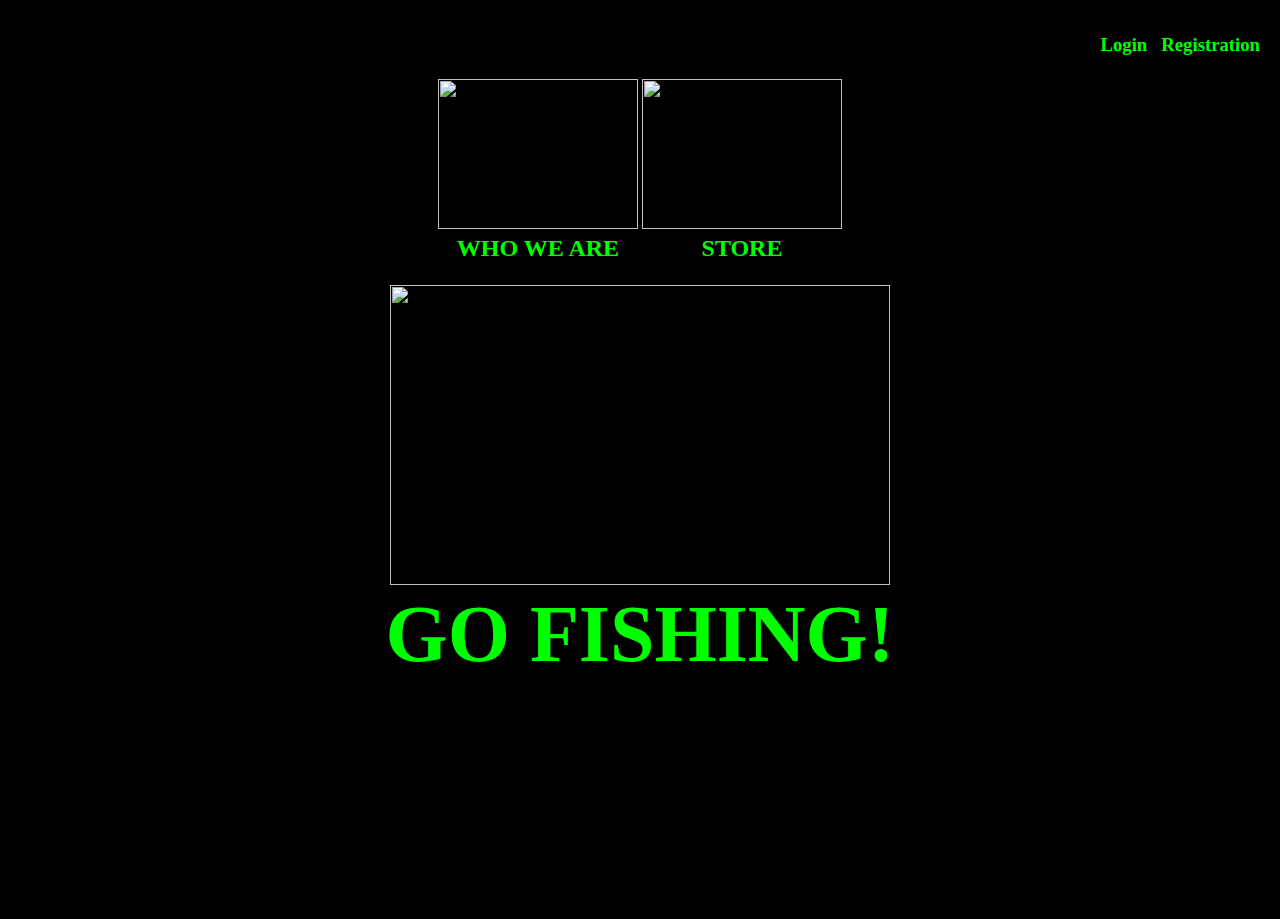
==== Client/index.html @ b962642f "Add files via upload" ====
<!DOCTYPE html>
<html>
    <head>
        <title> Homepage  </title>
        <meta charset="utf-8" />
        <meta name="viewport" content="width=device-width, initial-scale=1"/>
        <link rel="stylesheet" type="text/css" href="index.css"/> 
    </head>
    <body class="text-center">   
            <h3 align="right" class="text-right">
                <a href="/Login/login.html" role="button" class="btn btn-primary btn-lg">
                    Login
                </a>
                &nbsp;
                <a href="/Registrazione/registrazione.html" role="button" class="btn btn-primary btn-lg">
                    Registration
                </a>
            </h3>
            <h2>
                <table align="center">
                    <tr>
                        <th>
                            <img src="/img/angler-3308264_1920.jpg" style="height: 150px;width:200px;">
                            <br>
                            <a href="/ChiSiamo/chisiamo.html" role="button" class="btn btn-primary btn-lg">
                                WHO WE ARE
                            </a>
                        </th>
                        <th>
                            <img src="/img/fishing-rod-5277293_1920.jpg" style="height: 150px;width:200px ;">
                            <br> 
                            <a href="/Store/store.html" role="button" class="btn btn-primary btn-lg">
                                STORE
                            </a>
                        </th>
                    </tr>
                </table>
            </h2>
        <div align="center" class="text-center">    
            <img src="/img/fish.jpg" style="height: 300px;width:500px;" >
            <br>
            <a href="/Gofishing/gofishing.html" role="button" class="btn btn-primary btn-lg" style="font-size : 80px;">
                GO FISHING!
            </a>  
        </div>
    </body>
</html>
---- Client/index.css ----
html,
body { 
    display: block;
    height: 100%;
    background: #000000
    url(/Fishing\ -\ 44534.gif);
    margin: auto;
    background-size: cover;

}

h2 {
    text-align: center
}
h3 {
    padding-right: 20px;
    padding-top: 15px;
}

a:link , a:visited {
    font-weight: 800;
    text-decoration: none;
    color : rgb(0,255,0)
}
/*a:visited {
    color: rgb(255,0,0)
}*/
a:hover {
    color: rgb(255,0,0)
}
a:active {
    color: rgb(0,0,0)
}
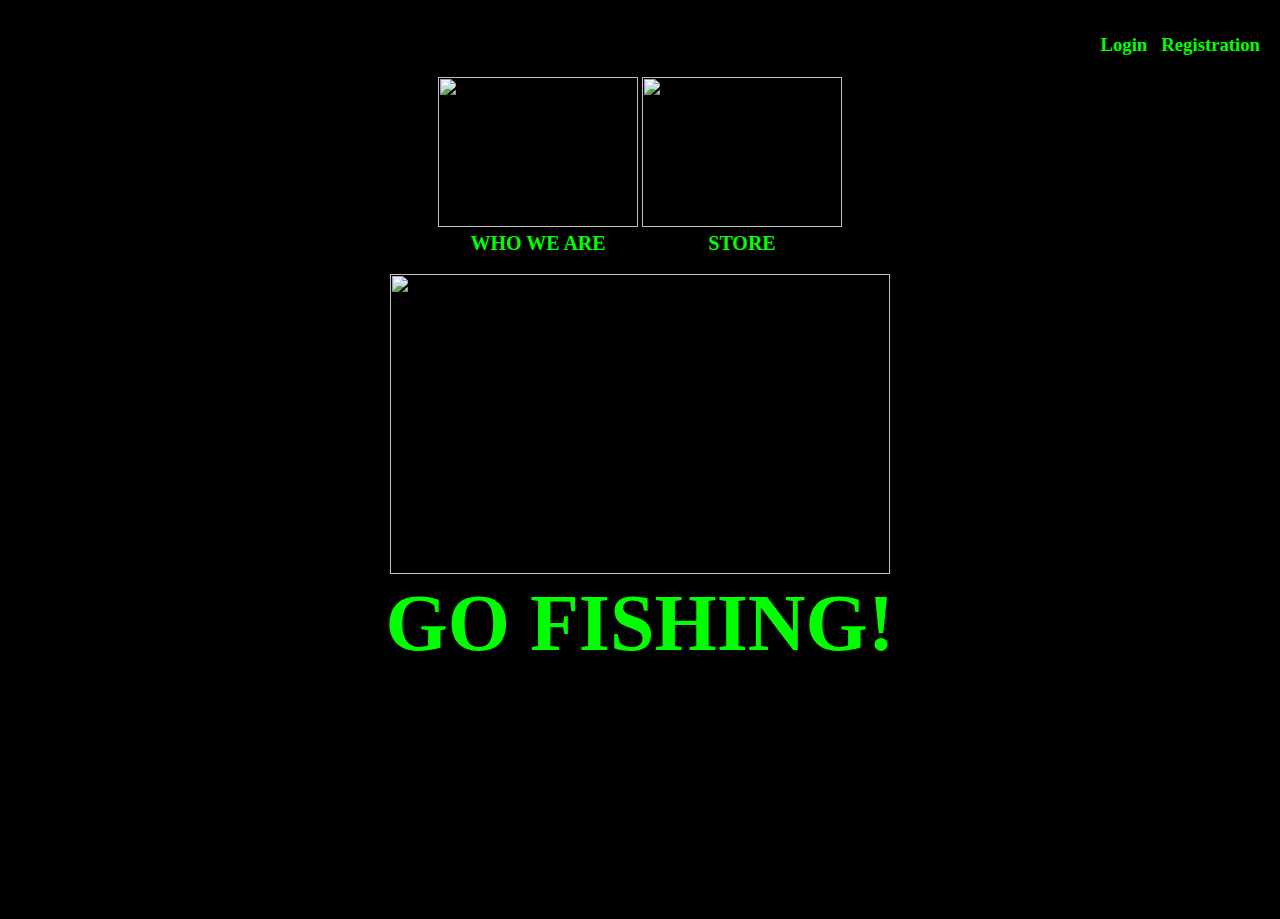
==== commit c1eae128: "Add files via upload" ====
--- a/Client/index.html
+++ b/Client/index.html
@@ -6,7 +6,7 @@
         <meta name="viewport" content="width=device-width, initial-scale=1"/>
         <link rel="stylesheet" type="text/css" href="index.css"/> 
     </head>
-    <body class="text-center">   
+    <body class="text-all">   
             <h3 align="right" class="text-right">
                 <a href="/Login/login.html" role="button" class="btn btn-primary btn-lg">
                     Login
@@ -16,32 +16,30 @@
                     Registration
                 </a>
             </h3>
-            <h2>
-                <table align="center">
-                    <tr>
-                        <th>
-                            <img src="/img/angler-3308264_1920.jpg" style="height: 150px;width:200px;">
-                            <br>
-                            <a href="/ChiSiamo/chisiamo.html" role="button" class="btn btn-primary btn-lg">
-                                WHO WE ARE
-                            </a>
-                        </th>
-                        <th>
-                            <img src="/img/fishing-rod-5277293_1920.jpg" style="height: 150px;width:200px ;">
-                            <br> 
-                            <a href="/Store/store.html" role="button" class="btn btn-primary btn-lg">
-                                STORE
-                            </a>
-                        </th>
-                    </tr>
-                </table>
-            </h2>
-        <div align="center" class="text-center">    
+            <table align="center" class="text-center">
+                <tr>
+                    <th>
+                        <img src="/img/angler-3308264_1920.jpg" style="height: 150px;width:200px;">
+                        <br>
+                        <a href="/ChiSiamo/chisiamo.html" role="button" class="btn btn-primary btn-lg">
+                            WHO WE ARE
+                        </a>
+                    </th> 
+                    <th>
+                        <img src="/img/fishing-rod-5277293_1920.jpg" style="height: 150px;width:200px ;">
+                        <br> 
+                        <a href="/Store/store.html" role="button" class="btn btn-primary btn-lg">
+                            STORE
+                        </a>
+                    </th>
+                </tr>
+            </table>
+        <p align="center" class="text-bottom">    
             <img src="/img/fish.jpg" style="height: 300px;width:500px;" >
             <br>
             <a href="/Gofishing/gofishing.html" role="button" class="btn btn-primary btn-lg" style="font-size : 80px;">
                 GO FISHING!
             </a>  
-        </div>
+        </p>
     </body>
 </html>
--- a/Client/index.css
+++ b/Client/index.css
@@ -9,8 +9,8 @@
 
 }
 
-h2 {
-    text-align: center
+.text-all .text-center {
+    font-size: 20px;
 }
 h3 {
     padding-right: 20px;
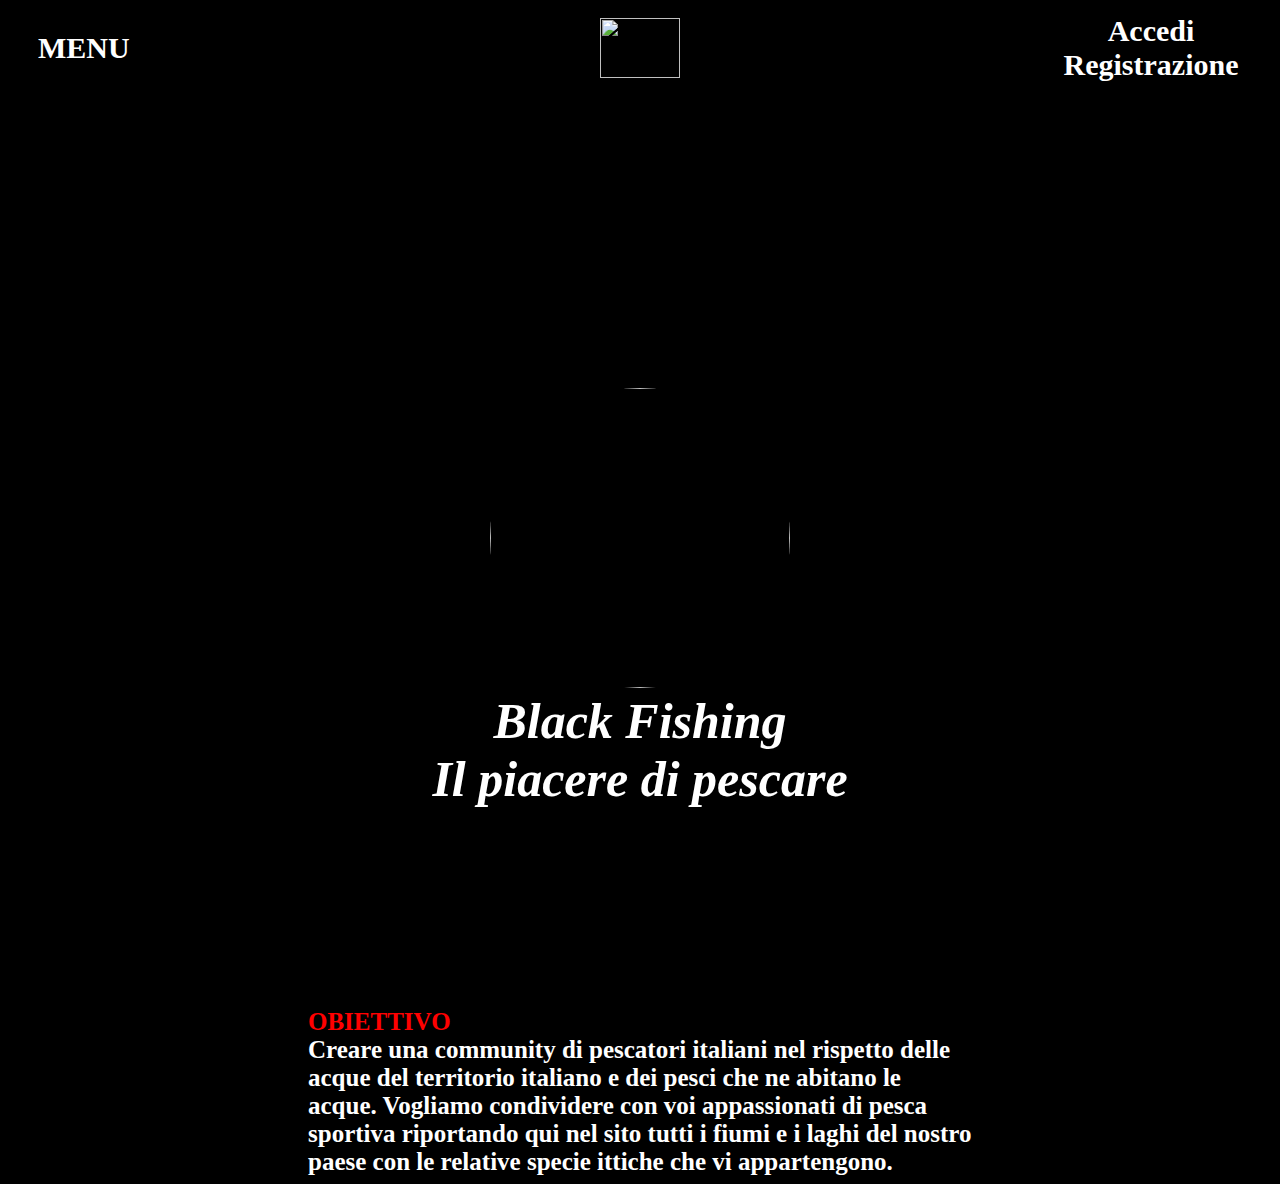
==== commit 84342867: "Add files via upload" ====
--- a/Client/index.html
+++ b/Client/index.html
@@ -6,40 +6,78 @@
         <meta name="viewport" content="width=device-width, initial-scale=1"/>
         <link rel="stylesheet" type="text/css" href="index.css"/> 
     </head>
-    <body class="text-all">   
-            <h3 align="right" class="text-right">
-                <a href="/Login/login.html" role="button" class="btn btn-primary btn-lg">
-                    Login
-                </a>
-                &nbsp;
-                <a href="/Registrazione/registrazione.html" role="button" class="btn btn-primary btn-lg">
-                    Registration
-                </a>
-            </h3>
-            <table align="center" class="text-center">
-                <tr>
-                    <th>
-                        <img src="/img/angler-3308264_1920.jpg" style="height: 150px;width:200px;">
-                        <br>
-                        <a href="/ChiSiamo/chisiamo.html" role="button" class="btn btn-primary btn-lg">
-                            WHO WE ARE
-                        </a>
-                    </th> 
-                    <th>
-                        <img src="/img/fishing-rod-5277293_1920.jpg" style="height: 150px;width:200px ;">
-                        <br> 
-                        <a href="/Store/store.html" role="button" class="btn btn-primary btn-lg">
-                            STORE
-                        </a>
-                    </th>
-                </tr>
-            </table>
-        <p align="center" class="text-bottom">    
-            <img src="/img/fish.jpg" style="height: 300px;width:500px;" >
+    <body>
+        <div id="menu" align="center">
+            <ul id="menu-1">
+            <li> <a href="#" role="button" class="btn" > MENU </a>
+                <ul>
+                    <li> <a href="/ChiSiamo/chisiamo.html" role="button" class="btn"> CHI SIAMO </a></li>
+                    <li> <a href="/Store/store.html" role="button" class="btn"> NEGOZIO </a></li>
+                    <li> <a href="/Faq/faq.html" role="button" class="btn" > FAQ </a></li>
+                    <li> <a href="/Galleria/galleria.html" role="button" class="btn"> GALLERIA </a> </li>   
+                </ul>
+            </li>
+            </ul>
+                <a href="/" role="button" class="img"> <img src="/img/logo.png"> </a>  
+            <ul id="menu-2">
+                <li> <a href="/Login/login.html" role="button" class="btn"> Accedi </a> 
+                 <a href="/Registrazione/registrazione.html" role="button" class="btn"> Registrazione </a></li>
+            </ul>
+        </div>
+        <div id="video-logo" align="center">
+            <div id="image">
+                <img src="/img/logo.png">
+                <br><label> Black Fishing </label><br><label> Il piacere di pescare </label>
+            </div>
+        </div>
+        <div id="goal">
+            <label style="color:red"> OBIETTIVO </label>
             <br>
-            <a href="/Gofishing/gofishing.html" role="button" class="btn btn-primary btn-lg" style="font-size : 80px;">
-                GO FISHING!
-            </a>  
-        </p>
+            <label style="color:white"> Creare una community di pescatori italiani nel rispetto delle acque del territorio italiano e dei pesci che ne abitano le acque.
+                                          Vogliamo condividere con voi appassionati di pesca sportiva riportando qui nel sito tutti i fiumi e i laghi del nostro paese con 
+                                          le relative specie ittiche che vi appartengono.  </label>
+        </div>
     </body>
 </html>
+
+
+
+
+
+
+
+ <!--
+<h3 align="right" class="text-right">
+    <a href="/Login/login.html" role="button" class="btn btn-primary btn-lg">
+        Accedi
+    </a>
+    &nbsp;
+    <a href="/Registrazione/registrazione.html" role="button" class="btn btn-primary btn-lg">
+        Registrazione
+    </a>
+</h3>
+<table align="center" class="text-center">
+    <tr>
+        <th>
+            <img src="/img/angler-3308264_1920.jpg" style="height: 150px;width:150px; border-radius: 180px;">
+            <br>
+            <a href="/ChiSiamo/chisiamo.html" role="button" class="btn btn-primary btn-lg">
+                CHI SIAMO
+            </a>
+        </th> 
+        <th>
+            <img src="/img/fishing-rod-5277293_1920.jpg" style="height: 150px;width:150px ;border-radius: 180px;">
+            <br> 
+            <a href="/Store/store.html" role="button" class="btn btn-primary btn-lg">
+                NEGOZIO
+            </a>
+        </th>
+    </tr>
+</table>
+<p align="center" class="text-bottom">    
+<img src="/img/fish.jpg" style="height: 300px;width:500px;" >
+<br>
+<a href="/Gofishing/gofishing.html" role="button" class="btn btn-primary btn-lg" style="font-size : 80px;">
+    ANDIAMO A PESCA!
+</a>  
+</p>-->--- a/Client/index.css
+++ b/Client/index.css
@@ -1,4 +1,131 @@
 html,
+
+body {
+    background-color:black;
+}
+
+/* parte superiore della barra del menu*/
+
+#menu {
+    height: 80px;
+    background-color: black;
+    padding: 0px;
+    display:flex;
+}
+
+
+#menu ul {
+    width: 800px;
+    padding:0;
+    margin: auto;
+    display:flex;
+    list-style-type:none; /* Stile della lista */
+    }
+
+#menu li {
+    display:inline-block; 
+}
+
+
+#menu img {
+    display:inline;
+    margin:10px auto;
+    height:60px;
+    width:80px;
+}
+
+#menu a.btn{
+    font-size: 30px;
+    color:white; /* Colore del testo */
+    text-decoration:none; /* Nessuna decorazione */
+    background:black; /* Colore dello sfondo */
+    padding:0px 30px; /* Distanza tra le singole voci */ 
+    font-weight: bold;
+    font-style:normal;
+}
+
+#menu-2 li {
+    padding-left: 350px;
+    margin:auto;
+}
+
+#menu a.btn:hover {
+    background:red; /* Sfondo */
+}
+
+#menu-1 li:hover ul li {
+    display:block; 
+    position: relative;
+    float: left;
+}
+
+#menu-1 li ul{
+    position: absolute;
+    z-index: 1;
+    display: none;
+}
+
+
+#menu-1 li:hover ul {
+    display: block;
+    width: 300px;
+}
+
+
+#menu-1  li:hover ul a:hover {
+    background-color:red;
+    background-image:none;
+    color:#FFFFFF;
+}
+
+/*parte centrale con video e logo*/
+
+#video-logo {
+    height: 900px;
+    display: block;
+    background: url(/Fishing\ -\ 44534.gif);
+    
+}
+#image {
+    padding-top:300px;
+}
+
+#image label {
+    font-size: 50px;
+    color:white;
+    font-weight: bold;
+    font-style: italic;
+}
+
+#video-logo img {
+    height: 300px;
+    width: 300px;
+    border-radius: 180px;
+    /*-moz-box-shadow: inset 0 0 4px rgba(0,0,0,1),
+                     inset 0 2px 1px rgba(255,255,255,.5),
+                     inset 0 -9px 2px rgba(0,0,0,.6),
+                     inset 0 -12px 2px rgba(255,255,255,.3);
+    -webkit-box-shadow: inset 0 0 4px rgba(0,0,0,1),
+                        inset 0 2px 1px rgba(255,255,255,.5),
+                        inset 0 -9px 2px rgba(0,0,0,.6),
+                        inset 0 -12px 2px rgba(255,255,255,.3);
+    box-shadow: inset 0 0 4px rgba(0,0,0,1),
+                inset 0 2px 1px rgba(255,255,255,.5),
+                inset 0 -9px 2px rgba(0,0,0,.6),
+                inset 0 -12px 2px rgba(255,255,255,.3);
+    -moz-border-radius: 20px;
+    -webkit-border-radius: 20px;
+    border-radius: 20px;*/
+}
+#goal {
+    padding-top: 20px;
+    padding-left: 300px;
+    padding-right: 300px;
+    font-weight: bold;
+    font-size: 25px;
+}
+
+/*
 body { 
     display: block;
     height: 100%;
@@ -9,7 +136,8 @@
 
 }
 
-.text-all .text-center {
+
+.text-center {
     font-size: 20px;
 }
 h3 {
@@ -24,11 +152,11 @@
 }
 /*a:visited {
     color: rgb(255,0,0)
-}*/
+}
 a:hover {
     color: rgb(255,0,0)
 }
 a:active {
     color: rgb(0,0,0)
 }
-
+*/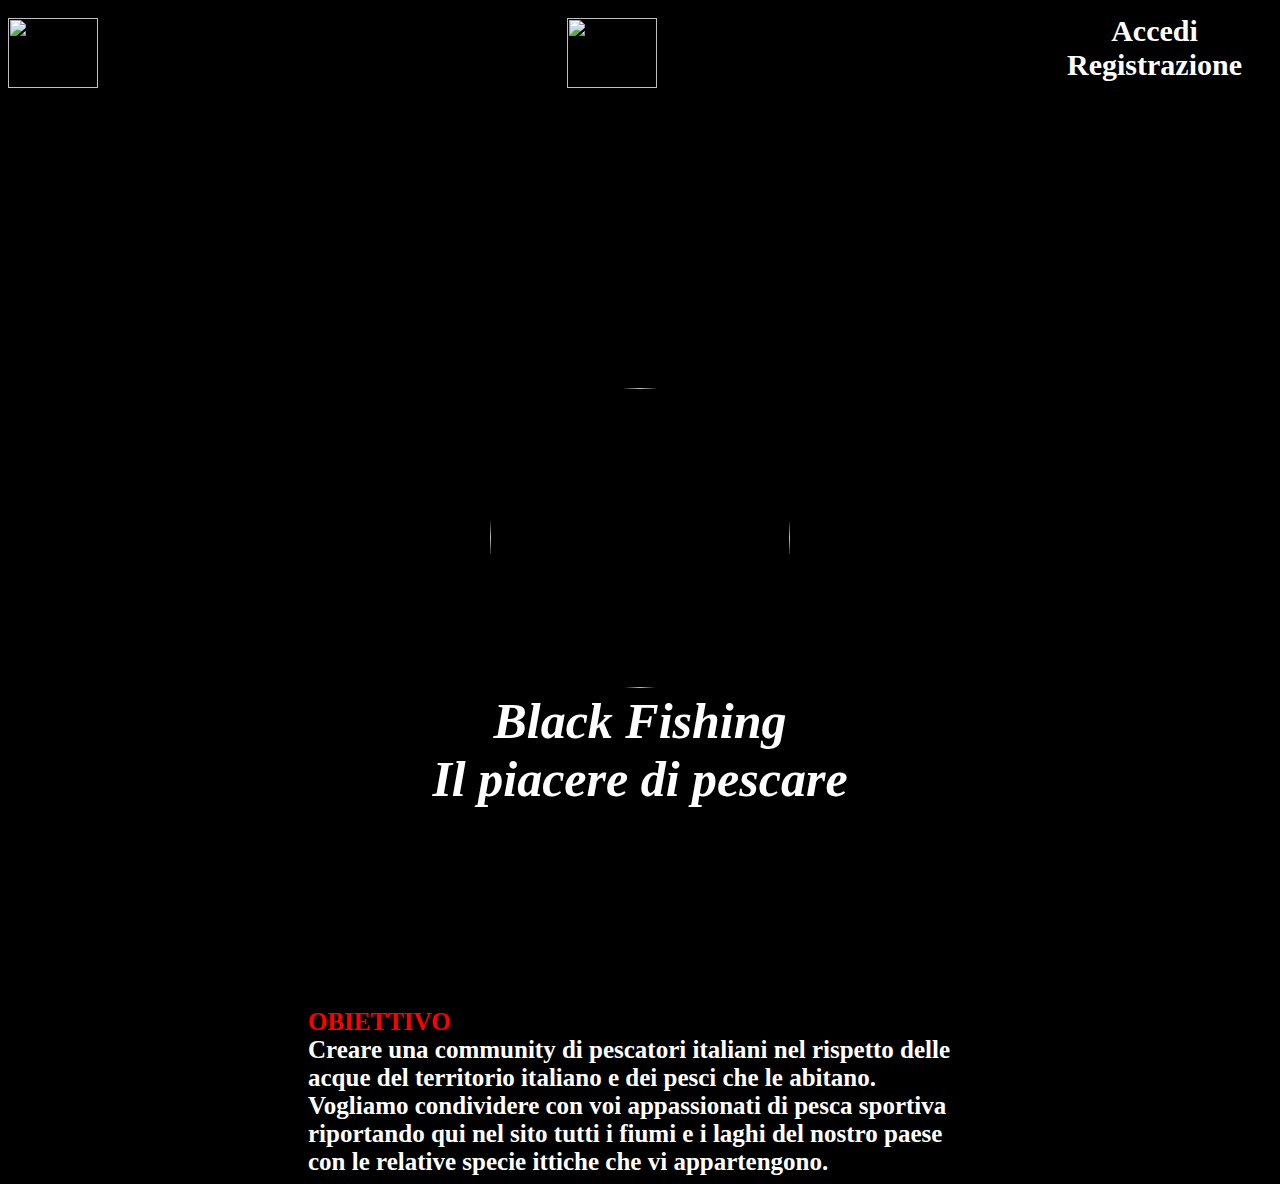
==== commit afac9a45: "Add files via upload" ====
--- a/Client/index.html
+++ b/Client/index.html
@@ -9,7 +9,7 @@
     <body>
         <div id="menu" align="center">
             <ul id="menu-1">
-            <li> <a href="#" role="button" class="btn" > MENU </a>
+            <li> <a href="#" role="button" class="img" > <img src="/img/hamburger.png "> </a>
                 <ul>
                     <li> <a href="/ChiSiamo/chisiamo.html" role="button" class="btn"> CHI SIAMO </a></li>
                     <li> <a href="/Store/store.html" role="button" class="btn"> NEGOZIO </a></li>
@@ -33,7 +33,7 @@
         <div id="goal">
             <label style="color:red"> OBIETTIVO </label>
             <br>
-            <label style="color:white"> Creare una community di pescatori italiani nel rispetto delle acque del territorio italiano e dei pesci che ne abitano le acque.
+            <label style="color:white"> Creare una community di pescatori italiani nel rispetto delle acque del territorio italiano e dei pesci che le abitano.
                                           Vogliamo condividere con voi appassionati di pesca sportiva riportando qui nel sito tutti i fiumi e i laghi del nostro paese con 
                                           le relative specie ittiche che vi appartengono.  </label>
         </div>
--- a/Client/index.css
+++ b/Client/index.css
@@ -30,8 +30,8 @@
 #menu img {
     display:inline;
     margin:10px auto;
-    height:60px;
-    width:80px;
+    height:70px;
+    width:90px;
 }
 
 #menu a.btn{
@@ -45,7 +45,7 @@
 }
 
 #menu-2 li {
-    padding-left: 350px;
+    padding-left: 380px;
     margin:auto;
 }
 
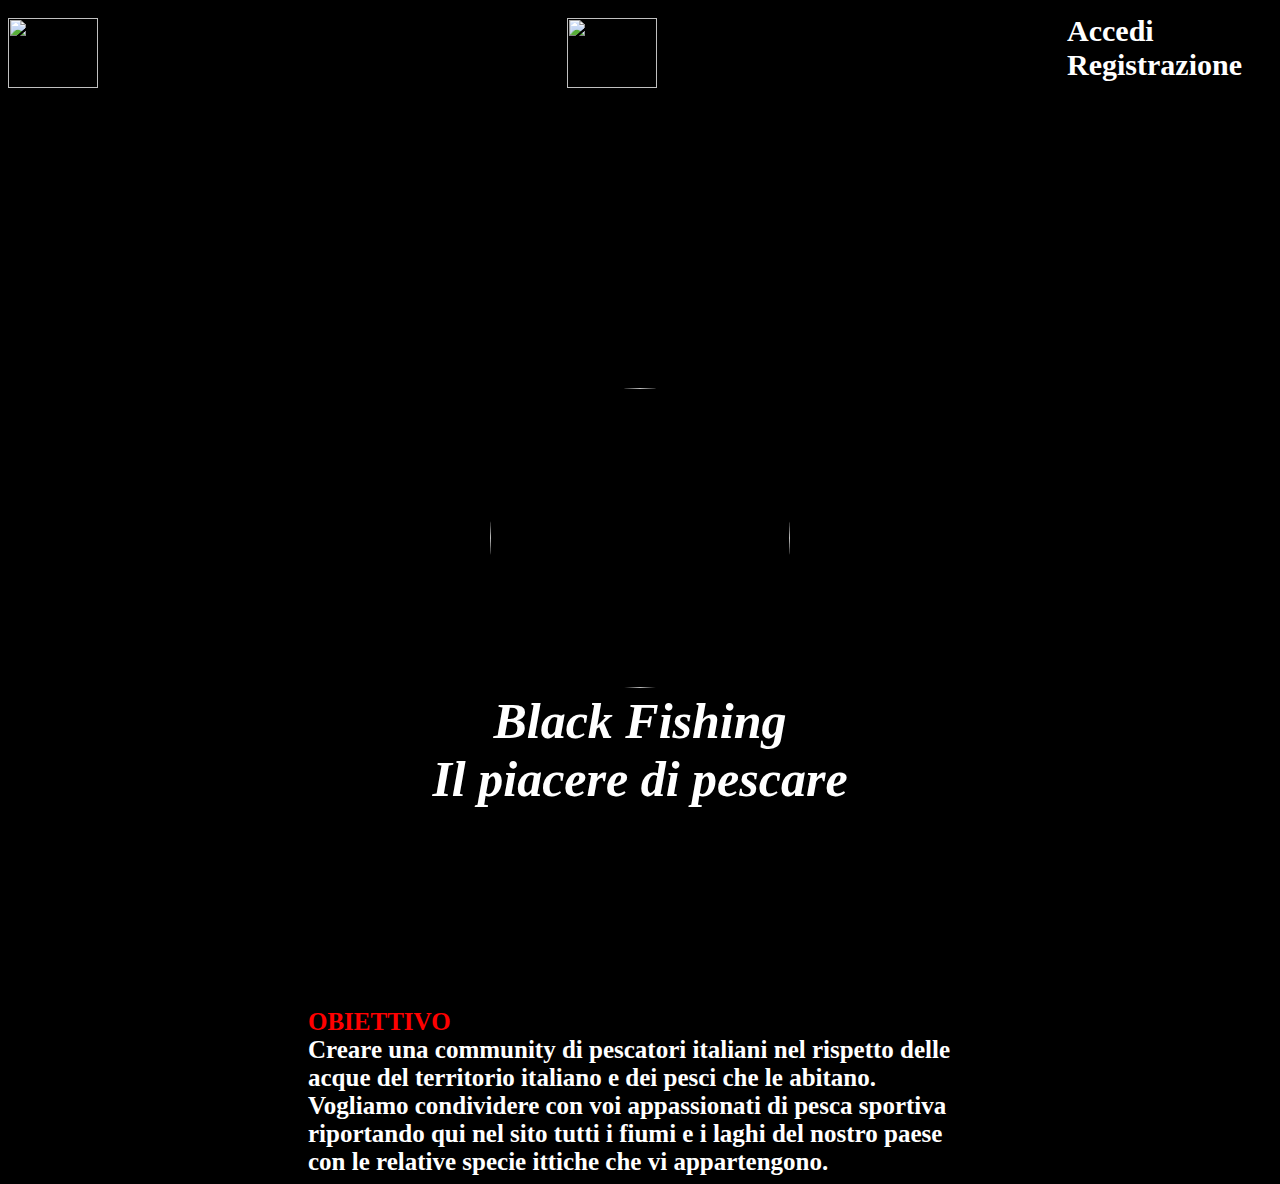
==== commit f0804987: "Add files via upload" ====
--- a/Client/index.html
+++ b/Client/index.html
@@ -7,7 +7,7 @@
         <link rel="stylesheet" type="text/css" href="index.css"/> 
     </head>
     <body>
-        <div id="menu" align="center">
+        <header id="menu" >
             <ul id="menu-1">
             <li> <a href="#" role="button" class="img" > <img src="/img/hamburger.png "> </a>
                 <ul>
@@ -23,7 +23,7 @@
                 <li> <a href="/Login/login.html" role="button" class="btn"> Accedi </a> 
                  <a href="/Registrazione/registrazione.html" role="button" class="btn"> Registrazione </a></li>
             </ul>
-        </div>
+        </header>
         <div id="video-logo" align="center">
             <div id="image">
                 <img src="/img/logo.png">
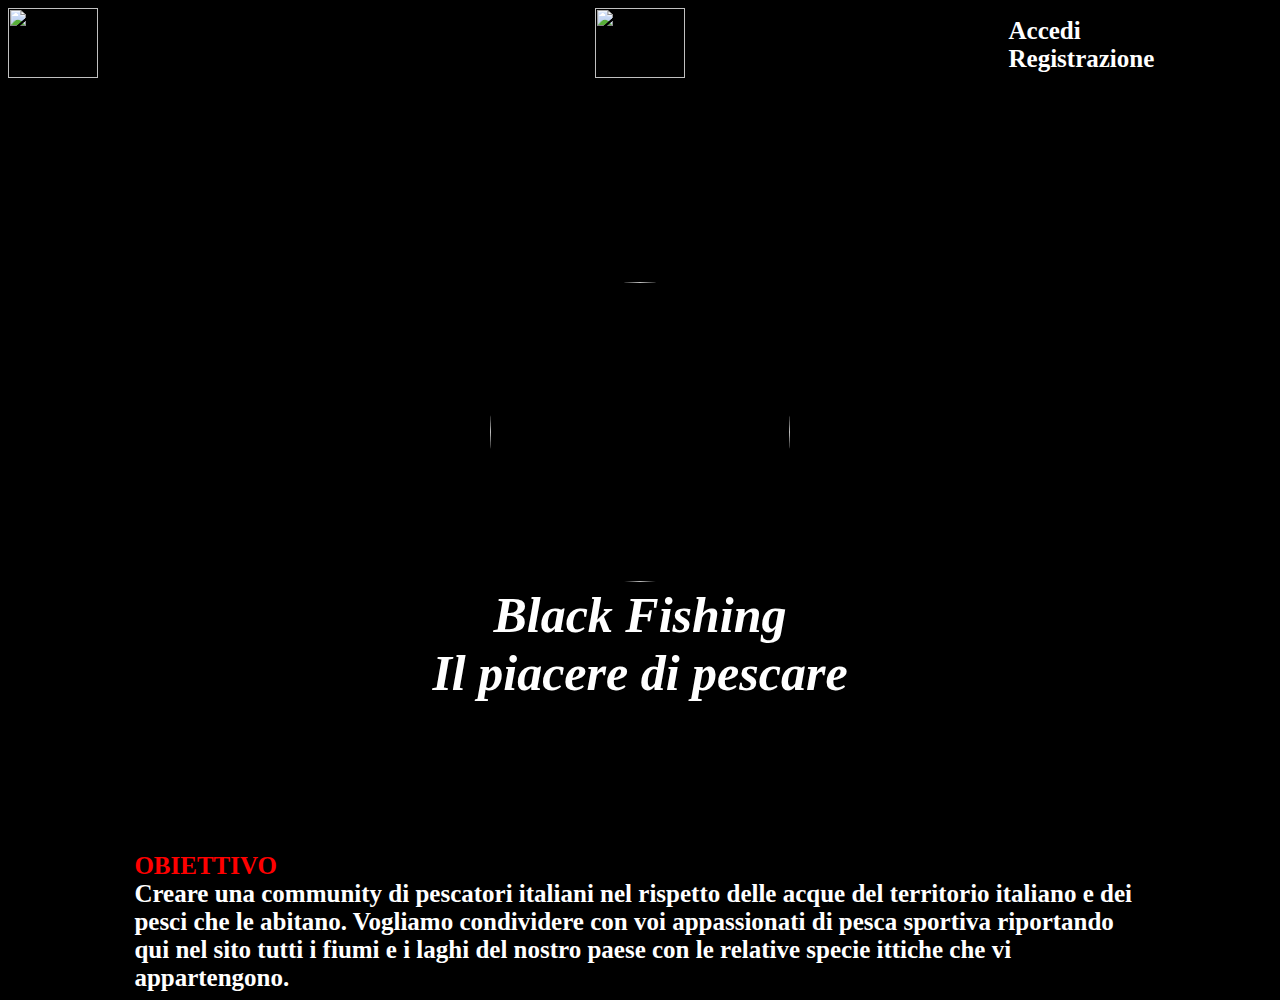
==== commit 8adc2547: "Add files via upload" ====
--- a/Client/index.html
+++ b/Client/index.html
@@ -11,6 +11,7 @@
             <ul id="menu-1">
             <li> <a href="#" role="button" class="img" > <img src="/img/hamburger.png "> </a>
                 <ul>
+                    <li> <a href="/Gofishing/gofishing.html" role="button" class="btn"> GO FISHING </a></li>
                     <li> <a href="/ChiSiamo/chisiamo.html" role="button" class="btn"> CHI SIAMO </a></li>
                     <li> <a href="/Store/store.html" role="button" class="btn"> NEGOZIO </a></li>
                     <li> <a href="/Faq/faq.html" role="button" class="btn" > FAQ </a></li>
--- a/Client/index.css
+++ b/Client/index.css
@@ -6,11 +6,13 @@
 
 /* parte superiore della barra del menu*/
 
-#menu {
-    height: 80px;
+header {
+    height: 100%;
+    width: 100%;
     background-color: black;
     padding: 0px;
-    display:flex;
+    display:inline-flex;
+    
 }
 
 
@@ -28,8 +30,8 @@
 
 
 #menu img {
-    display:inline;
-    margin:10px auto;
+    display:inline-flex;
+    margin:0 auto;
     height:70px;
     width:90px;
 }
@@ -43,11 +45,16 @@
     font-weight: bold;
     font-style:normal;
 }
+#menu-2 a.btn {
+    font-size:25px;
+}
 
 #menu-2 li {
-    padding-left: 380px;
-    margin:auto;
+    padding-left: 50%;
+    margin:0 auto;
+    display:block;
 }
+
 
 #menu a.btn:hover {
     background:red; /* Sfondo */
@@ -57,6 +64,7 @@
     display:block; 
     position: relative;
     float: left;
+    
 }
 
 #menu-1 li ul{
@@ -81,13 +89,14 @@
 /*parte centrale con video e logo*/
 
 #video-logo {
-    height: 900px;
+    height: 750px;
+    width: 100%;
     display: block;
     background: url(/Fishing\ -\ 44534.gif);
     
 }
 #image {
-    padding-top:300px;
+    padding-top:200px;
 }
 
 #image label {
@@ -95,12 +104,14 @@
     color:white;
     font-weight: bold;
     font-style: italic;
+    
 }
 
 #video-logo img {
     height: 300px;
     width: 300px;
     border-radius: 180px;
+
     /*-moz-box-shadow: inset 0 0 4px rgba(0,0,0,1),
                      inset 0 2px 1px rgba(255,255,255,.5),
                      inset 0 -9px 2px rgba(0,0,0,.6),
@@ -119,8 +130,8 @@
 }
 #goal {
     padding-top: 20px;
-    padding-left: 300px;
-    padding-right: 300px;
+    padding-left: 10%;
+    padding-right: 10%;
     font-weight: bold;
     font-size: 25px;
 }
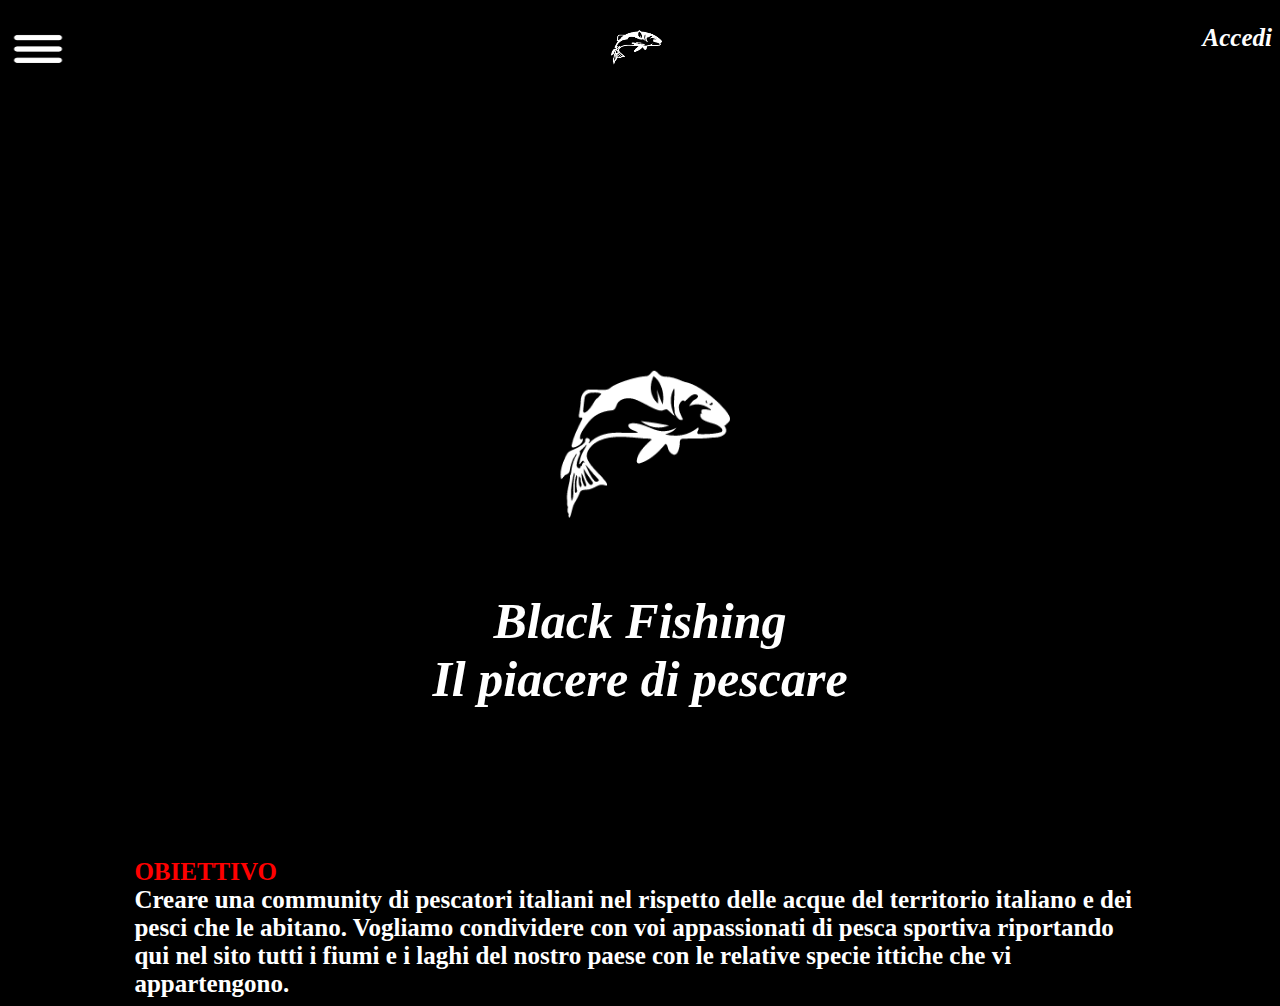
==== commit 4ef72ff0: "Add files via upload" ====
--- a/Client/index.html
+++ b/Client/index.html
@@ -4,30 +4,33 @@
         <title> Homepage  </title>
         <meta charset="utf-8" />
         <meta name="viewport" content="width=device-width, initial-scale=1"/>
+        <link rel="stylesheet" type="text/css" href="../css/bootstrap.min.css"/>
         <link rel="stylesheet" type="text/css" href="index.css"/> 
+        
     </head>
     <body>
-        <header id="menu" >
+        <header id="menu">
             <ul id="menu-1">
-            <li> <a href="#" role="button" class="img" > <img src="/img/hamburger.png "> </a>
+            <li> <a href="#" role="button" class="img" > <img src="img/hamburger.png "> </a>
                 <ul>
-                    <li> <a href="/Gofishing/gofishing.html" role="button" class="btn"> GO FISHING </a></li>
-                    <li> <a href="/ChiSiamo/chisiamo.html" role="button" class="btn"> CHI SIAMO </a></li>
-                    <li> <a href="/Store/store.html" role="button" class="btn"> NEGOZIO </a></li>
-                    <li> <a href="/Faq/faq.html" role="button" class="btn" > FAQ </a></li>
-                    <li> <a href="/Galleria/galleria.html" role="button" class="btn"> GALLERIA </a> </li>   
+                    <li> <a href="Gofishing/gofishing.html" role="button" class="btn"> GO FISHING </a></li><br>
+                    <li> <a href="ChiSiamo/chisiamo.html" role="button" class="btn"> CHI SIAMO </a></li><br>
+                    <li> <a href="Store/store.html" role="button" class="btn"> NEGOZIO </a></li><br>
+                    <li> <a href="Faq/faq.html" role="button" class="btn" > FAQ </a></li><br>
+                    <li> <a href="Galleria/galleria.html" role="button" class="btn"> GALLERIA </a> </li>   
                 </ul>
             </li>
             </ul>
-                <a href="/" role="button" class="img"> <img src="/img/logo.png"> </a>  
+            <ul id="menu-center">
+                <a href="index.html" role="button" class="img"> <img src="img/logo.png"> </a>
+            </ul>  
             <ul id="menu-2">
-                <li> <a href="/Login/login.html" role="button" class="btn"> Accedi </a> 
-                 <a href="/Registrazione/registrazione.html" role="button" class="btn"> Registrazione </a></li>
+                <li> <a href="Login/login.html" role="button" class="btn"> Accedi </a> 
             </ul>
         </header>
         <div id="video-logo" align="center">
             <div id="image">
-                <img src="/img/logo.png">
+                <img src="img/logo.png">
                 <br><label> Black Fishing </label><br><label> Il piacere di pescare </label>
             </div>
         </div>
--- a/Client/index.css
+++ b/Client/index.css
@@ -7,7 +7,7 @@
 /* parte superiore della barra del menu*/
 
 header {
-    height: 100%;
+    height: 80px;
     width: 100%;
     background-color: black;
     padding: 0px;
@@ -15,19 +15,24 @@
     
 }
 
-
 #menu ul {
-    width: 800px;
-    padding:0;
+    padding: 0;
+    display:flex;
+    list-style-type: none; /* Stile della lista */
+    }
+#menu-1 {
+    margin-left: 0;
+}
+#menu-2 {
+    margin-right: 0;
+}
+#menu-center {
     margin: auto;
-    display:flex;
-    list-style-type:none; /* Stile della lista */
-    }
+}
 
 #menu li {
     display:inline-block; 
 }
-
 
 #menu img {
     display:inline-flex;
@@ -36,35 +41,41 @@
     width:90px;
 }
 
+#menu-1 img {
+    height:50px;
+    width:60px;
+}
+
 #menu a.btn{
     font-size: 30px;
     color:white; /* Colore del testo */
     text-decoration:none; /* Nessuna decorazione */
     background:black; /* Colore dello sfondo */
-    padding:0px 30px; /* Distanza tra le singole voci */ 
+    padding:0px 0px; /* Distanza tra le singole voci */ 
     font-weight: bold;
-    font-style:normal;
+    font-style:italic;
+    width: 170px;
 }
 #menu-2 a.btn {
     font-size:25px;
+    float:left;
+    width:auto;
 }
 
 #menu-2 li {
-    padding-left: 50%;
     margin:0 auto;
     display:block;
 }
 
 
 #menu a.btn:hover {
-    background:red; /* Sfondo */
+    background-color:rgb(112, 32, 32);/* Sfondo */
 }
 
 #menu-1 li:hover ul li {
-    display:block; 
+    display:flex; 
     position: relative;
     float: left;
-    
 }
 
 #menu-1 li ul{
@@ -76,15 +87,10 @@
 
 #menu-1 li:hover ul {
     display: block;
-    width: 300px;
+    width: auto;
+    background-color:black;
 }
 
-
-#menu-1  li:hover ul a:hover {
-    background-color:red;
-    background-image:none;
-    color:#FFFFFF;
-}
 
 /*parte centrale con video e logo*/
 
@@ -92,7 +98,7 @@
     height: 750px;
     width: 100%;
     display: block;
-    background: url(/Fishing\ -\ 44534.gif);
+    background: url(Fishing\ -\ 44534.gif);
     
 }
 #image {
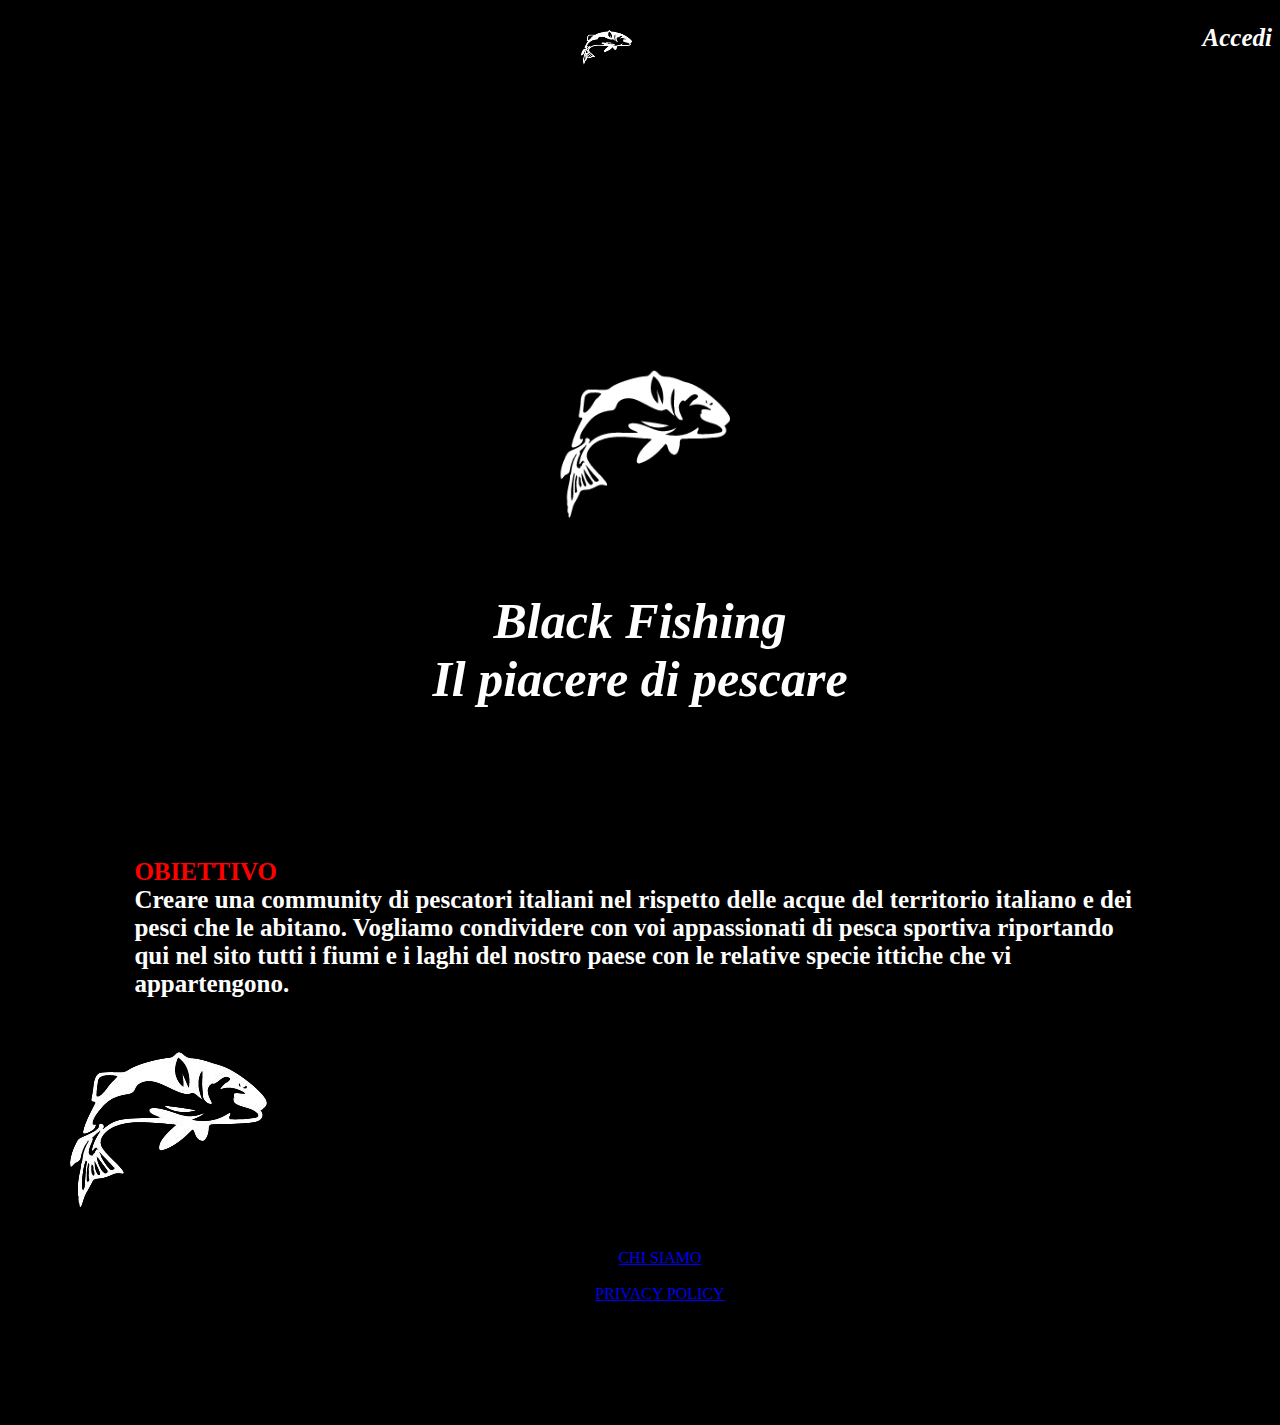
==== commit 65a2a186: "Add files via upload" ====
--- a/Client/index.html
+++ b/Client/index.html
@@ -4,15 +4,23 @@
         <title> Homepage  </title>
         <meta charset="utf-8" />
         <meta name="viewport" content="width=device-width, initial-scale=1"/>
-        <link rel="stylesheet" type="text/css" href="../css/bootstrap.min.css"/>
+        
         <link rel="stylesheet" type="text/css" href="index.css"/> 
+        
+        <script type="text/javascript" lang="javascript" src="index.js"> </script> 
         
     </head>
     <body>
         <header id="menu">
             <ul id="menu-1">
-            <li> <a href="#" role="button" class="img" > <img src="img/hamburger.png "> </a>
-                <ul>
+            <li> <div class="container" onclick="myFunction(this)" onclick="openNav()">
+                <div class="bar1"></div>
+                <div class="bar2"></div>
+                <div class="bar3"></div>
+              </div>
+
+                <ul id="men">
+                    
                     <li> <a href="Gofishing/gofishing.html" role="button" class="btn"> GO FISHING </a></li><br>
                     <li> <a href="ChiSiamo/chisiamo.html" role="button" class="btn"> CHI SIAMO </a></li><br>
                     <li> <a href="Store/store.html" role="button" class="btn"> NEGOZIO </a></li><br>
@@ -28,6 +36,9 @@
                 <li> <a href="Login/login.html" role="button" class="btn"> Accedi </a> 
             </ul>
         </header>
+
+
+
         <div id="video-logo" align="center">
             <div id="image">
                 <img src="img/logo.png">
@@ -41,6 +52,28 @@
                                           Vogliamo condividere con voi appassionati di pesca sportiva riportando qui nel sito tutti i fiumi e i laghi del nostro paese con 
                                           le relative specie ittiche che vi appartengono.  </label>
         </div>
+
+
+        <footer id="footer">
+            <ul id="imagefooter" align="left">
+                <img src="img/White-logo.png" >
+            </ul>
+            
+            <ul id="menufooter" align="center">
+                <li> <a href="ChiSiamo/chisiamo.html" role="button" class="btn"> CHI SIAMO </a></li><br>
+                <li> <a href="Privacy/privacy.html" role="button" class="btn" > PRIVACY POLICY </a></li><br>
+            </ul>
+
+            <ul id="social" align="right">
+                <label> Facebook: </label>
+                <br>
+                <label> Instagram: </label>
+                <br>
+                <label> Telefono: </label>
+                <br>
+                <label> E-mail: </label>
+            </ul>
+        </footer>
     </body>
 </html>
 
@@ -49,39 +82,3 @@
 
 
 
-
- <!--
-<h3 align="right" class="text-right">
-    <a href="/Login/login.html" role="button" class="btn btn-primary btn-lg">
-        Accedi
-    </a>
-    &nbsp;
-    <a href="/Registrazione/registrazione.html" role="button" class="btn btn-primary btn-lg">
-        Registrazione
-    </a>
-</h3>
-<table align="center" class="text-center">
-    <tr>
-        <th>
-            <img src="/img/angler-3308264_1920.jpg" style="height: 150px;width:150px; border-radius: 180px;">
-            <br>
-            <a href="/ChiSiamo/chisiamo.html" role="button" class="btn btn-primary btn-lg">
-                CHI SIAMO
-            </a>
-        </th> 
-        <th>
-            <img src="/img/fishing-rod-5277293_1920.jpg" style="height: 150px;width:150px ;border-radius: 180px;">
-            <br> 
-            <a href="/Store/store.html" role="button" class="btn btn-primary btn-lg">
-                NEGOZIO
-            </a>
-        </th>
-    </tr>
-</table>
-<p align="center" class="text-bottom">    
-<img src="/img/fish.jpg" style="height: 300px;width:500px;" >
-<br>
-<a href="/Gofishing/gofishing.html" role="button" class="btn btn-primary btn-lg" style="font-size : 80px;">
-    ANDIAMO A PESCA!
-</a>  
-</p>-->